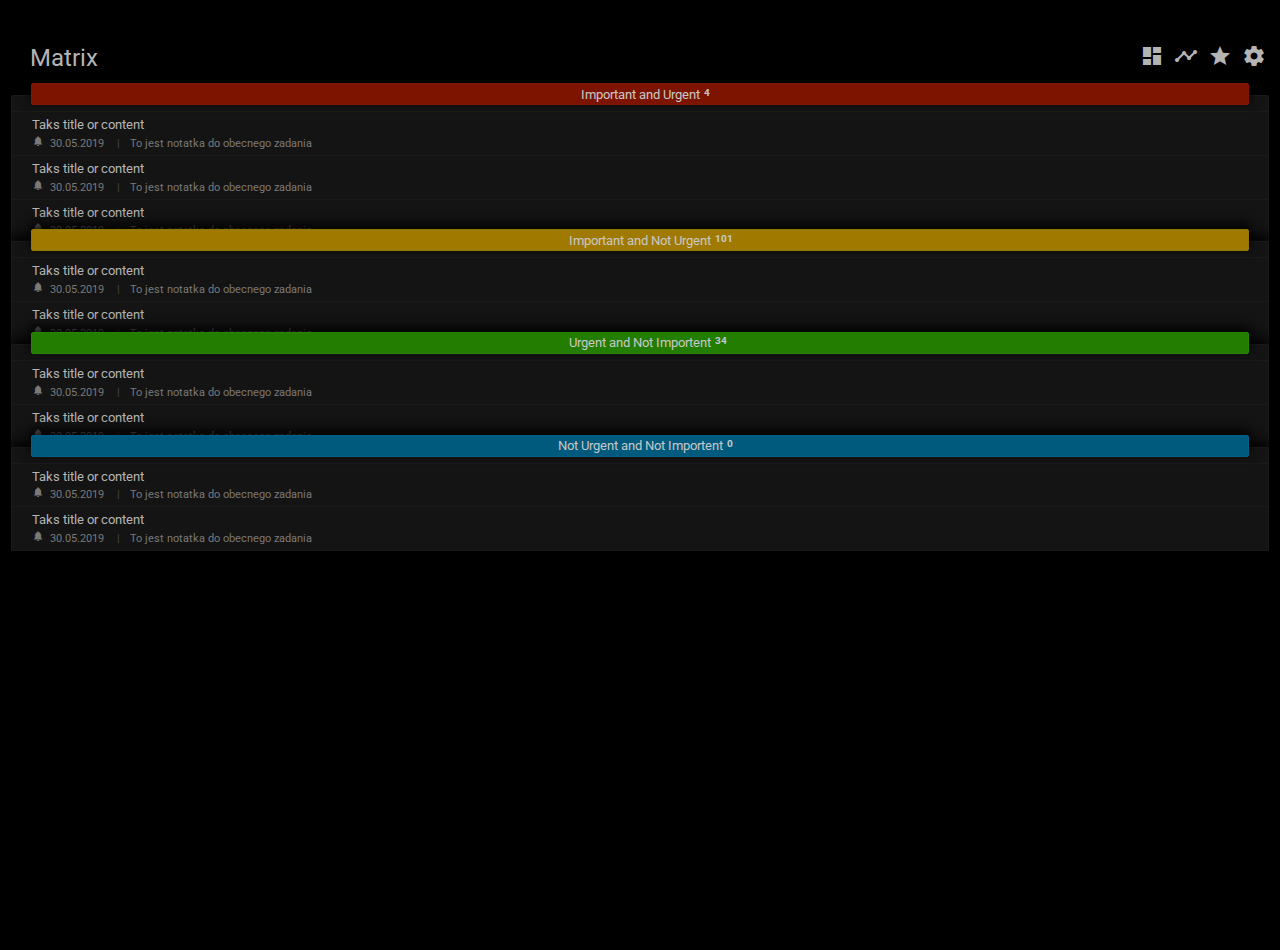
==== prototype/index.html @ 019ccda2 "Poprawki zadań" ====
<!DOCTYPE html>
<html lang="en">

<head>
    <meta charset="UTF-8">
    <meta name="viewport" content="width=device-width, initial-scale=1.0">
    <meta http-equiv="X-UA-Compatible" content="ie=edge">
    <link href="https://fonts.googleapis.com/css?family=Leckerli+One|Roboto:400,700|Material+Icons" rel="stylesheet">
    <link rel="stylesheet" href="./scc/styles.css">
    <title>Document</title>
</head>

<body>

    <div class="app">
        <div class="header">
            <h2 class="page_title ">Matrix</h2>
            <div class="menu">
                <div class="menu_item">
                    <span class="material-icons">dashboard</span>
                </div>
                <div class="menu_item">
                    <span class="material-icons">timeline</span>
                </div>
                <div class="menu_item">
                    <span class="material-icons">star</span>
                </div>
                <div class="menu_item">
                    <span class="material-icons">settings</span>
                </div>
            </div>
        </div>

        <div class="content">
            <div class="task_section iau">
                <div class="task_section_wrapper">
                    <div class="task_section_title">
                        <span>Important and Urgent <b>4</b></span>
                    </div>
                    <div class="task_section_content">

                        <div>

                            <div class="task">
                                <div class="task_root">
                                    <div class="task_title">
                                        <span>Taks title or content</span>
                                    </div>
                                    <div class="task_descriptions">
                                        <div class="task_date">
                                            <span class="material-icons ring">notifications</span>
                                            <span class="date">30.05.2019</span>
                                            <span class="separator">|</span>
                                        </div>
                                        <div class="total_note">
                                            To jest notatka do obecnego zadania
                                        </div>
                                    </div>
                                </div>
                                <!-- <div class="task-actions">
                                            Actions
                                        </div> -->
                            </div>

                            <div class="task">
                                <div class="task_root">
                                    <div class="task_title">
                                        <span>Taks title or content</span>
                                    </div>
                                    <div class="task_descriptions">
                                        <div class="task_date">
                                            <span class="material-icons ring">notifications</span>
                                            <span class="date">30.05.2019</span>
                                            <span class="separator">|</span>
                                        </div>
                                        <div class="total_note">
                                            To jest notatka do obecnego zadania
                                        </div>
                                    </div>
                                </div>
                                <!-- <div class="task-actions">
                                                Actions
                                            </div> -->
                            </div>

                            <div class="task">
                                <div class="task_root">
                                    <div class="task_title">
                                        <span>Taks title or content</span>
                                    </div>
                                    <div class="task_descriptions">
                                        <div class="task_date">
                                            <span class="material-icons ring">notifications</span>
                                            <span class="date">30.05.2019</span>
                                            <span class="separator">|</span>
                                        </div>
                                        <div class="total_note">
                                            To jest notatka do obecnego zadania
                                        </div>
                                    </div>
                                </div>
                                <!-- <div class="task-actions">
                                                Actions
                                            </div> -->
                            </div>

                        </div>

                    </div>
                </div>
            </div>

            <div class="task_section ianu">
                <div class="task_section_wrapper">
                    <div class="task_section_title">
                        <span>Important and Not Urgent <b>101</b></span>
                    </div>
                    <div class="task_section_content">

                        <div>

                            <div class="task">
                                <div class="task_root">
                                    <div class="task_title">
                                        <span>Taks title or content</span>
                                    </div>
                                    <div class="task_descriptions">
                                        <div class="task_date">
                                            <span class="material-icons ring">notifications</span>
                                            <span class="date">30.05.2019</span>
                                            <span class="separator">|</span>
                                        </div>
                                        <div class="total_note">
                                            To jest notatka do obecnego zadania
                                        </div>
                                    </div>
                                </div>
                                <!-- <div class="task-actions">
                                            Actions
                                        </div> -->
                            </div>

                            <div class="task">
                                <div class="task_root">
                                    <div class="task_title">
                                        <span>Taks title or content</span>
                                    </div>
                                    <div class="task_descriptions">
                                        <div class="task_date">
                                            <span class="material-icons ring">notifications</span>
                                            <span class="date">30.05.2019</span>
                                            <span class="separator">|</span>
                                        </div>
                                        <div class="total_note">
                                            To jest notatka do obecnego zadania
                                        </div>
                                    </div>
                                </div>
                                <!-- <div class="task-actions">
                                                Actions
                                            </div> -->
                            </div>

                        </div>

                    </div>
                </div>
            </div>

            <div class="task_section uani">
                <div class="task_section_wrapper">
                    <div class="task_section_title">
                        <span>Urgent and Not Importent <b>34</b></span>
                    </div>
                    <div class="task_section_content">

                        <div>

                            <div class="task">
                                <div class="task_root">
                                    <div class="task_title">
                                        <span>Taks title or content</span>
                                    </div>
                                    <div class="task_descriptions">
                                        <div class="task_date">
                                            <span class="material-icons ring">notifications</span>
                                            <span class="date">30.05.2019</span>
                                            <span class="separator">|</span>
                                        </div>
                                        <div class="total_note">
                                            To jest notatka do obecnego zadania
                                        </div>
                                    </div>
                                </div>
                                <!-- <div class="task-actions">
                                            Actions
                                        </div> -->
                            </div>

                            <div class="task">
                                <div class="task_root">
                                    <div class="task_title">
                                        <span>Taks title or content</span>
                                    </div>
                                    <div class="task_descriptions">
                                        <div class="task_date">
                                            <span class="material-icons ring">notifications</span>
                                            <span class="date">30.05.2019</span>
                                            <span class="separator">|</span>
                                        </div>
                                        <div class="total_note">
                                            To jest notatka do obecnego zadania
                                        </div>
                                    </div>
                                </div>
                                <!-- <div class="task-actions">
                                                Actions
                                            </div> -->
                            </div>

                        </div>

                    </div>
                </div>
            </div>

            <div class="task_section nuani">
                <div class="task_section_wrapper">
                    <div class="task_section_title">
                        <span>Not Urgent and Not Importent <b>0</b></span>
                    </div>
                    <div class="task_section_content">

                        <div>

                            <div class="task">
                                <div class="task_root">
                                    <div class="task_title">
                                        <span>Taks title or content</span>
                                    </div>
                                    <div class="task_descriptions">
                                        <div class="task_date">
                                            <span class="material-icons ring">notifications</span>
                                            <span class="date">30.05.2019</span>
                                            <span class="separator">|</span>
                                        </div>
                                        <div class="total_note">
                                            To jest notatka do obecnego zadania
                                        </div>
                                    </div>
                                </div>
                                <!-- <div class="task-actions">
                                    Actions
                                </div> -->
                            </div>

                            <div class="task">
                                <div class="task_root">
                                    <div class="task_title">
                                        <span>Taks title or content</span>
                                    </div>
                                    <div class="task_descriptions">
                                        <div class="task_date">
                                            <span class="material-icons ring">notifications</span>
                                            <span class="date">30.05.2019</span>
                                            <span class="separator">|</span>
                                        </div>
                                        <div class="total_note">
                                            To jest notatka do obecnego zadania
                                        </div>
                                    </div>
                                </div>
                                <!-- <div class="task-actions">
                                        Actions
                                    </div> -->
                            </div>

                        </div>

                    </div>
                </div>
            </div>
        </div>

        <!-- <br> -->
        <!-- <div class="content">
            
            <div class="task">
                <div class="task-color">
                </div>
                <div class="task-root">
                    <div class="task-title">
                        <span>Taks title or content</span>
                    </div>
                    <div class="task-statistics">
                        <div class="iterations">
                            Iterations <span class="iterations-value">5</span>
                        </div>
                        <div class="total-time">
                            Total time <span class="total-time-value">46 min</span>
                        </div>
                    </div>
                </div>
            </div> -->

        <!-- <div class="task">
                <div class="task-color">
                </div>
                <div class="task-root">
                    <div class="task-title">
                        <span>Taks title or content</span>
                    </div>
                    <div class="task-statistics">
                        <div class="iterations">
                            Iterations <span class="iterations-value">5</span>
                        </div>
                        <div class="total-time">
                            Total time <span class="total-time-value">46 min</span>
                        </div>
                    </div>
                </div>
                <div class="task-actions">
                    Actions
                </div>
            </div> -->

    </div>
    </div>

</body>

</html>
---- prototype/scc/styles.css ----
body {
  margin: 0;
  padding: 0; }

body {
  background: black;
  font-family: Roboto, sans-serif;
  color: #b4b4b4; }

.app {
  display: -webkit-box;
  display: -ms-flexbox;
  display: flex;
  -webkit-box-orient: vertical;
  -webkit-box-direction: normal;
      -ms-flex-direction: column;
          flex-direction: column;
  height: 100vh;
  padding: 40px 10px 10px 10px; }
  .app .header {
    display: -webkit-box;
    display: -ms-flexbox;
    display: flex;
    -webkit-box-orient: horizontal;
    -webkit-box-direction: normal;
        -ms-flex-direction: row;
            flex-direction: row;
    -webkit-box-align: end;
        -ms-flex-align: end;
            align-items: flex-end;
    -webkit-box-pack: justify;
        -ms-flex-pack: justify;
            justify-content: space-between;
    margin-bottom: 10px; }
    .app .header .page_title {
      color: #b4b4b4;
      font-weight: normal;
      font-size: 1.5rem;
      margin: 0 0 0 20px; }

.menu {
  display: -webkit-box;
  display: -ms-flexbox;
  display: flex;
  -webkit-box-orient: horizontal;
  -webkit-box-direction: normal;
      -ms-flex-direction: row;
          flex-direction: row; }
  .menu .menu_item {
    position: relative;
    display: -webkit-box;
    display: -ms-flexbox;
    display: flex;
    -webkit-box-pack: center;
        -ms-flex-pack: center;
            justify-content: center;
    -webkit-box-align: center;
        -ms-flex-align: center;
            align-items: center;
    width: 2rem;
    height: 2rem;
    margin-left: 2px;
    color: #b4b4b4;
    -webkit-transition: color 1s;
    -o-transition: color 1s;
    transition: color 1s; }
    .menu .menu_item > span {
      font-size: 1.5rem; }
    .menu .menu_item::before {
      content: "";
      width: 100%;
      height: 100%;
      background: #900000;
      position: absolute;
      bottom: 0;
      left: 0;
      opacity: 0; }
    .menu .menu_item:hover, .menu .menu_item:focus {
      color: white; }
      .menu .menu_item:hover::before, .menu .menu_item:focus::before {
        height: 3px;
        opacity: 1;
        -webkit-transition: opacity .5s, height .15s .1s;
        -o-transition: opacity .5s, height .15s .1s;
        transition: opacity .5s, height .15s .1s; }

.section-one {
  margin-top: 5px;
  margin-bottom: 10px; }
  .section-one .section-one-wrapper {
    position: relative;
    border: transparent 1px solid; }
    .section-one .section-one-wrapper .section-one-title {
      background: #801300;
      font-size: .8rem;
      color: #e6e6e6;
      height: 20px;
      border: 1px solid #881400;
      border-radius: 2px;
      display: -webkit-box;
      display: -ms-flexbox;
      display: flex;
      -webkit-box-pack: center;
          -ms-flex-pack: center;
              justify-content: center;
      -webkit-box-align: center;
          -ms-flex-align: center;
              align-items: center;
      position: absolute;
      top: 0;
      left: 20px;
      right: 20px;
      z-index: 1; }
    .section-one .section-one-wrapper .section-one-content {
      position: relative;
      background: #141414;
      border: solid 1px #1a1a1a;
      border-radius: 2px 2px 2px 2px;
      margin-top: 12px;
      font-size: .8rem;
      padding: 30px 20px 20px 20px; }
    .section-one .section-one-wrapper .section-one-footer {
      position: relative;
      bottom: 2px;
      left: 0;
      padding: 10px 20px;
      background: #1a1a1a;
      border-radius: 0 0 2px 2px; }

.task {
  margin: 0 0 -1px 0;
  padding: 5px 20px;
  background: #141414;
  border-top: solid 1px #1a1a1a;
  border-bottom: solid 1px #1a1a1a;
  border-radius: none;
  color: #b4b4b4;
  position: relative; }
  .task .task_root {
    display: -webkit-box;
    display: -ms-flexbox;
    display: flex;
    -webkit-box-orient: vertical;
    -webkit-box-direction: normal;
        -ms-flex-direction: column;
            flex-direction: column; }
    .task .task_root .task_title {
      font-size: 0.8rem; }
    .task .task_root .task_descriptions {
      display: -webkit-box;
      display: -ms-flexbox;
      display: flex;
      -webkit-box-orient: horizontal;
      -webkit-box-direction: normal;
          -ms-flex-direction: row;
              flex-direction: row;
      font-size: 0.7rem;
      color: #797979;
      margin-top: .3rem; }
      .task .task_root .task_descriptions .task_date .ring {
        font-size: 0.75rem;
        padding: 0px;
        margin: -2px 3px 0px 0px; }
      .task .task_root .task_descriptions .task_date .separator {
        margin: 1px 10px 2px 10px;
        color: #464646; }

.task_section .task_section_wrapper {
  position: relative;
  border: transparent 1px solid; }
  .task_section .task_section_wrapper .task_section_title {
    background: #505050;
    font-size: 0.8rem;
    color: #c8c8c8;
    height: 20px;
    border: 1px solid #555555;
    border-radius: 2px;
    display: -webkit-box;
    display: -ms-flexbox;
    display: flex;
    -webkit-box-pack: center;
        -ms-flex-pack: center;
            justify-content: center;
    -webkit-box-align: center;
        -ms-flex-align: center;
            align-items: center;
    position: absolute;
    top: 0;
    left: 20px;
    right: 20px;
    z-index: 1;
    -webkit-box-shadow: 0px -5px 11px 2px rgba(0, 0, 0, 0.75);
            box-shadow: 0px -5px 11px 2px rgba(0, 0, 0, 0.75);
    -webkit-transition: color 1s, background 1s, border 1s;
    -o-transition: color 1s, background 1s, border 1s;
    transition: color 1s, background 1s, border 1s; }
    .task_section .task_section_wrapper .task_section_title > span {
      position: relative; }
    .task_section .task_section_wrapper .task_section_title > span > b {
      position: absolute;
      bottom: 3px;
      right: -24px;
      width: 20px;
      font-size: 0.65rem; }
    .task_section .task_section_wrapper .task_section_title:hover {
      color: white;
      background: #737373;
      border: 1px solid #787878; }
  .task_section .task_section_wrapper .task_section_content {
    position: relative;
    background: #141414;
    border: solid 1px #1a1a1a;
    border-radius: 2px 2px 2px 2px;
    margin-top: 12px;
    font-size: 0.8rem;
    padding: 15px 0px 0px 0px;
    -webkit-box-shadow: 0px -5px 11px 2px rgba(0, 0, 0, 0.75);
            box-shadow: 0px -5px 11px 2px rgba(0, 0, 0, 0.75); }
  .task_section .task_section_wrapper .task_section_footer {
    position: relative;
    bottom: 2px;
    left: 0;
    padding: 10px 20px;
    background: #1a1a1a;
    border-radius: 0 0 2px 2px; }

.task_section.iau .task_section_wrapper {
  margin-bottom: -15px; }
  .task_section.iau .task_section_wrapper .task_section_title {
    background: #7d1400;
    border: 1px solid #871400; }
    .task_section.iau .task_section_wrapper .task_section_title:hover {
      background: #af1900;
      border: 1px solid #b91901; }
  .task_section.iau .task_section_wrapper .task_section_content {
    border-bottom: none;
    border-radius: 2px 2px 0px 0px; }

.task_section.ianu .task_section_wrapper {
  margin-bottom: -15px; }
  .task_section.ianu .task_section_wrapper .task_section_title {
    background: #a07a00;
    border: 1px solid #967a00; }
    .task_section.ianu .task_section_wrapper .task_section_title:hover {
      background: #c89a00;
      border: 1px solid #be9a00; }
  .task_section.ianu .task_section_wrapper .task_section_content {
    border-bottom: none;
    border-radius: 2px 2px 0px 0px; }

.task_section.uani .task_section_wrapper {
  margin-bottom: -15px; }
  .task_section.uani .task_section_wrapper .task_section_title {
    background: #237d00;
    border: 1px solid #268600; }
    .task_section.uani .task_section_wrapper .task_section_title:hover {
      background: #2e9b00;
      border: 1px solid #31a300; }
  .task_section.uani .task_section_wrapper .task_section_content {
    border-bottom: none;
    border-radius: 2px 2px 0px 0px; }

.task_section.nuani .task_section_wrapper .task_section_title {
  background: #005a7d;
  border: 1px solid #006086; }
  .task_section.nuani .task_section_wrapper .task_section_title:hover {
    background: #0072a0;
    border: 1px solid #0079a8; }

.task_section.nuani .task_section_wrapper .task_section_content {
  border-radius: 2px 2px 0px 0px; }

/*# sourceMappingURL=styles.css.map */
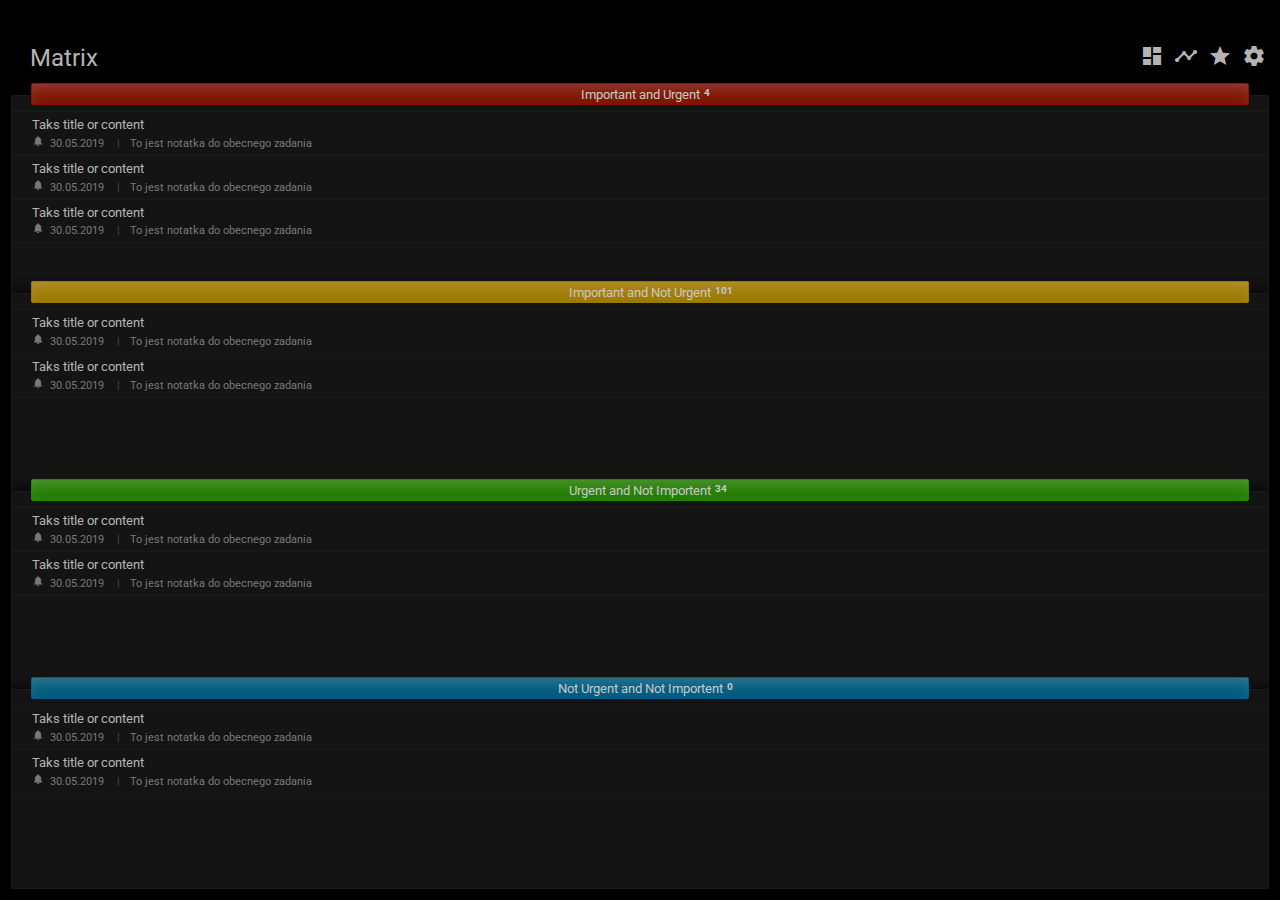
==== commit 8dfad42b: "Poprawki zadań" ====
--- a/prototype/index.html
+++ b/prototype/index.html
@@ -325,6 +325,14 @@
             </div> -->
 
     </div>
+
+    <!-- <div class="test">
+        <div class="testIn"></div>
+        <div class="testIn"></div>
+        <div class="testIn"></div>
+        <div class="testIn"></div>
+    </div> -->
+
     </div>
 
 </body>
--- a/prototype/scc/styles.css
+++ b/prototype/scc/styles.css
@@ -15,7 +15,6 @@
   -webkit-box-direction: normal;
       -ms-flex-direction: column;
           flex-direction: column;
-  height: 100vh;
   padding: 40px 10px 10px 10px; }
   .app .header {
     display: -webkit-box;
@@ -37,6 +36,15 @@
       font-weight: normal;
       font-size: 1.5rem;
       margin: 0 0 0 20px; }
+  .app .content {
+    min-height: calc(100vh - 92px);
+    display: -webkit-box;
+    display: -ms-flexbox;
+    display: flex;
+    -webkit-box-orient: vertical;
+    -webkit-box-direction: normal;
+        -ms-flex-direction: column;
+            flex-direction: column; }
 
 .menu {
   display: -webkit-box;
@@ -135,7 +143,10 @@
   border-bottom: solid 1px #1a1a1a;
   border-radius: none;
   color: #b4b4b4;
-  position: relative; }
+  position: relative;
+  -webkit-transition: background 1s, color 1s;
+  -o-transition: background 1s, color 1s;
+  transition: background 1s, color 1s; }
   .task .task_root {
     display: -webkit-box;
     display: -ms-flexbox;
@@ -145,7 +156,8 @@
         -ms-flex-direction: column;
             flex-direction: column; }
     .task .task_root .task_title {
-      font-size: 0.8rem; }
+      font-size: 0.8rem;
+      color: #b4b4b4; }
     .task .task_root .task_descriptions {
       display: -webkit-box;
       display: -ms-flexbox;
@@ -156,7 +168,7 @@
               flex-direction: row;
       font-size: 0.7rem;
       color: #797979;
-      margin-top: .3rem; }
+      margin-top: 0.3rem; }
       .task .task_root .task_descriptions .task_date .ring {
         font-size: 0.75rem;
         padding: 0px;
@@ -164,6 +176,14 @@
       .task .task_root .task_descriptions .task_date .separator {
         margin: 1px 10px 2px 10px;
         color: #464646; }
+  .task:hover {
+    background: #1e1e1e;
+    border-top: solid 1px #242424;
+    border-bottom: solid 1px #242424; }
+    .task:hover .task_root .task_title {
+      color: #bebebe; }
+    .task:hover .task_root .task_descriptions {
+      color: #838383; }
 
 .task_section .task_section_wrapper {
   position: relative;
@@ -189,8 +209,10 @@
     left: 20px;
     right: 20px;
     z-index: 1;
-    -webkit-box-shadow: 0px -5px 11px 2px rgba(0, 0, 0, 0.75);
-            box-shadow: 0px -5px 11px 2px rgba(0, 0, 0, 0.75);
+    -webkit-box-shadow: 0px -5px 11px 1px rgba(0, 0, 0, 0.75);
+            box-shadow: 0px -5px 11px 1px rgba(0, 0, 0, 0.75);
+    -webkit-box-shadow: inset 0px 10px 20px -10px rgba(255, 255, 255, 0.3);
+            box-shadow: inset 0px 10px 20px -10px rgba(255, 255, 255, 0.3);
     -webkit-transition: color 1s, background 1s, border 1s;
     -o-transition: color 1s, background 1s, border 1s;
     transition: color 1s, background 1s, border 1s; }
@@ -214,8 +236,10 @@
     margin-top: 12px;
     font-size: 0.8rem;
     padding: 15px 0px 0px 0px;
-    -webkit-box-shadow: 0px -5px 11px 2px rgba(0, 0, 0, 0.75);
-            box-shadow: 0px -5px 11px 2px rgba(0, 0, 0, 0.75); }
+    -webkit-box-shadow: 0px -4px 8px 1px rgba(0, 0, 0, 0.5);
+            box-shadow: 0px -4px 8px 1px rgba(0, 0, 0, 0.5); }
+    .task_section .task_section_wrapper .task_section_content > div {
+      height: calc((100vh - 168px)/4); }
   .task_section .task_section_wrapper .task_section_footer {
     position: relative;
     bottom: 2px;
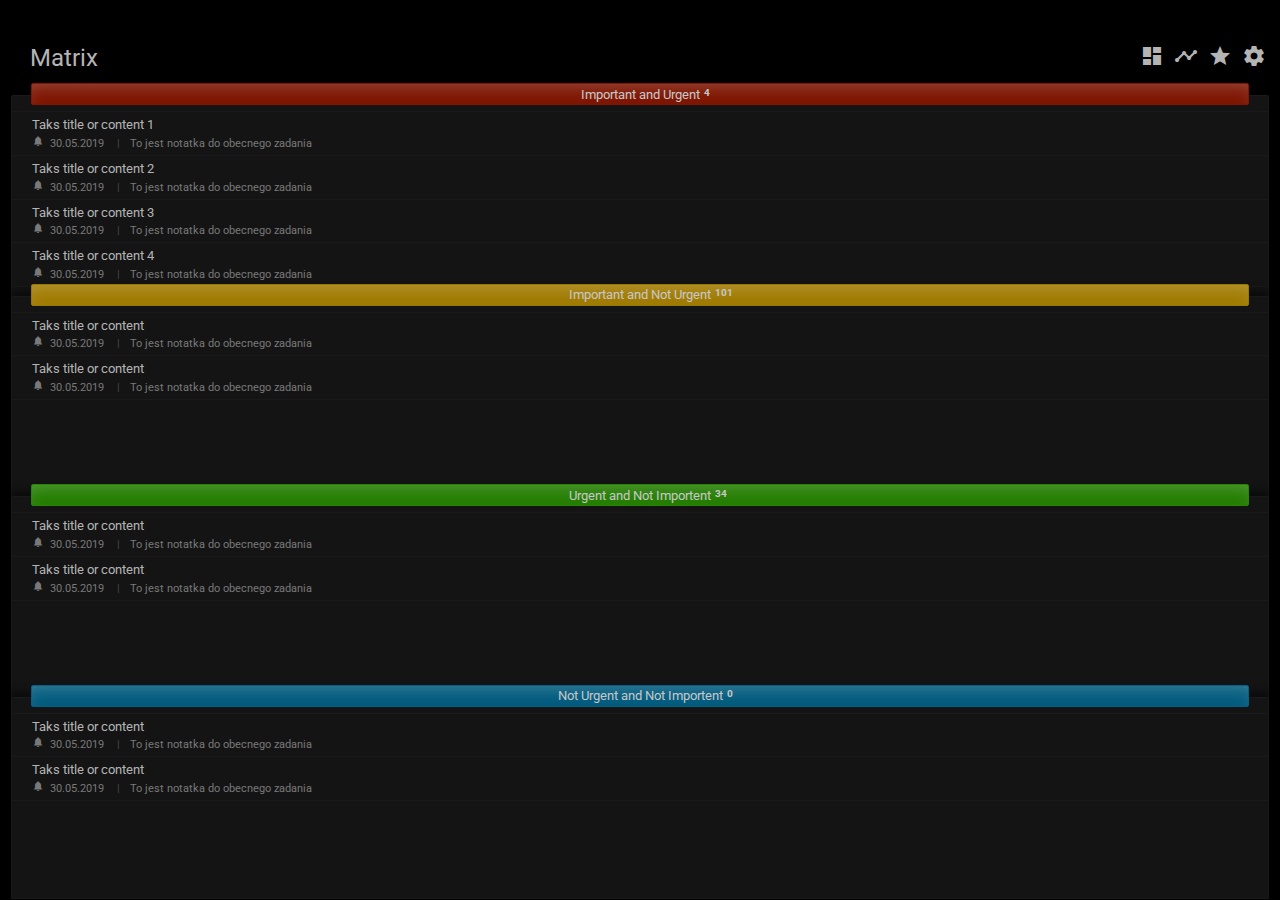
==== commit 9d96df00: "Poprawki zadań" ====
--- a/prototype/index.html
+++ b/prototype/index.html
@@ -7,7 +7,7 @@
     <meta http-equiv="X-UA-Compatible" content="ie=edge">
     <link href="https://fonts.googleapis.com/css?family=Leckerli+One|Roboto:400,700|Material+Icons" rel="stylesheet">
     <link rel="stylesheet" href="./scc/styles.css">
-    <title>Document</title>
+    <title>IKE</title>
 </head>
 
 <body>
@@ -44,7 +44,7 @@
                             <div class="task">
                                 <div class="task_root">
                                     <div class="task_title">
-                                        <span>Taks title or content</span>
+                                        <span>Taks title or content 1</span>
                                     </div>
                                     <div class="task_descriptions">
                                         <div class="task_date">
@@ -65,7 +65,7 @@
                             <div class="task">
                                 <div class="task_root">
                                     <div class="task_title">
-                                        <span>Taks title or content</span>
+                                        <span>Taks title or content 2</span>
                                     </div>
                                     <div class="task_descriptions">
                                         <div class="task_date">
@@ -86,7 +86,7 @@
                             <div class="task">
                                 <div class="task_root">
                                     <div class="task_title">
-                                        <span>Taks title or content</span>
+                                        <span>Taks title or content 3</span>
                                     </div>
                                     <div class="task_descriptions">
                                         <div class="task_date">
@@ -102,6 +102,90 @@
                                 <!-- <div class="task-actions">
                                                 Actions
                                             </div> -->
+                            </div>
+
+                            <div class="task">
+                                <div class="task_root">
+                                    <div class="task_title">
+                                        <span>Taks title or content 4</span>
+                                    </div>
+                                    <div class="task_descriptions">
+                                        <div class="task_date">
+                                            <span class="material-icons ring">notifications</span>
+                                            <span class="date">30.05.2019</span>
+                                            <span class="separator">|</span>
+                                        </div>
+                                        <div class="total_note">
+                                            To jest notatka do obecnego zadania
+                                        </div>
+                                    </div>
+                                </div>
+                                <!-- <div class="task-actions">
+                                                    Actions
+                                                </div> -->
+                            </div>
+
+                            <div class="task">
+                                <div class="task_root">
+                                    <div class="task_title">
+                                        <span>Taks title or content 5</span>
+                                    </div>
+                                    <div class="task_descriptions">
+                                        <div class="task_date">
+                                            <span class="material-icons ring">notifications</span>
+                                            <span class="date">30.05.2019</span>
+                                            <span class="separator">|</span>
+                                        </div>
+                                        <div class="total_note">
+                                            To jest notatka do obecnego zadania
+                                        </div>
+                                    </div>
+                                </div>
+                                <!-- <div class="task-actions">
+                                                        Actions
+                                                    </div> -->
+                            </div>
+
+                            <div class="task">
+                                <div class="task_root">
+                                    <div class="task_title">
+                                        <span>Taks title or content 6</span>
+                                    </div>
+                                    <div class="task_descriptions">
+                                        <div class="task_date">
+                                            <span class="material-icons ring">notifications</span>
+                                            <span class="date">30.05.2019</span>
+                                            <span class="separator">|</span>
+                                        </div>
+                                        <div class="total_note">
+                                            To jest notatka do obecnego zadania
+                                        </div>
+                                    </div>
+                                </div>
+                                <!-- <div class="task-actions">
+                                                            Actions
+                                                        </div> -->
+                            </div>
+
+                            <div class="task">
+                                <div class="task_root">
+                                    <div class="task_title">
+                                        <span>Taks title or content 7</span>
+                                    </div>
+                                    <div class="task_descriptions">
+                                        <div class="task_date">
+                                            <span class="material-icons ring">notifications</span>
+                                            <span class="date">30.05.2019</span>
+                                            <span class="separator">|</span>
+                                        </div>
+                                        <div class="total_note">
+                                            To jest notatka do obecnego zadania
+                                        </div>
+                                    </div>
+                                </div>
+                                <!-- <div class="task-actions">
+                                                                Actions
+                                                            </div> -->
                             </div>
 
                         </div>
@@ -326,13 +410,6 @@
 
     </div>
 
-    <!-- <div class="test">
-        <div class="testIn"></div>
-        <div class="testIn"></div>
-        <div class="testIn"></div>
-        <div class="testIn"></div>
-    </div> -->
-
     </div>
 
 </body>
--- a/prototype/scc/styles.css
+++ b/prototype/scc/styles.css
@@ -15,7 +15,7 @@
   -webkit-box-direction: normal;
       -ms-flex-direction: column;
           flex-direction: column;
-  padding: 40px 10px 10px 10px; }
+  padding: 40px 10px 0px 10px; }
   .app .header {
     display: -webkit-box;
     display: -ms-flexbox;
@@ -239,7 +239,7 @@
     -webkit-box-shadow: 0px -4px 8px 1px rgba(0, 0, 0, 0.5);
             box-shadow: 0px -4px 8px 1px rgba(0, 0, 0, 0.5); }
     .task_section .task_section_wrapper .task_section_content > div {
-      height: calc((100vh - 168px)/4); }
+      height: calc((100vh - 158px)/4); }
   .task_section .task_section_wrapper .task_section_footer {
     position: relative;
     bottom: 2px;
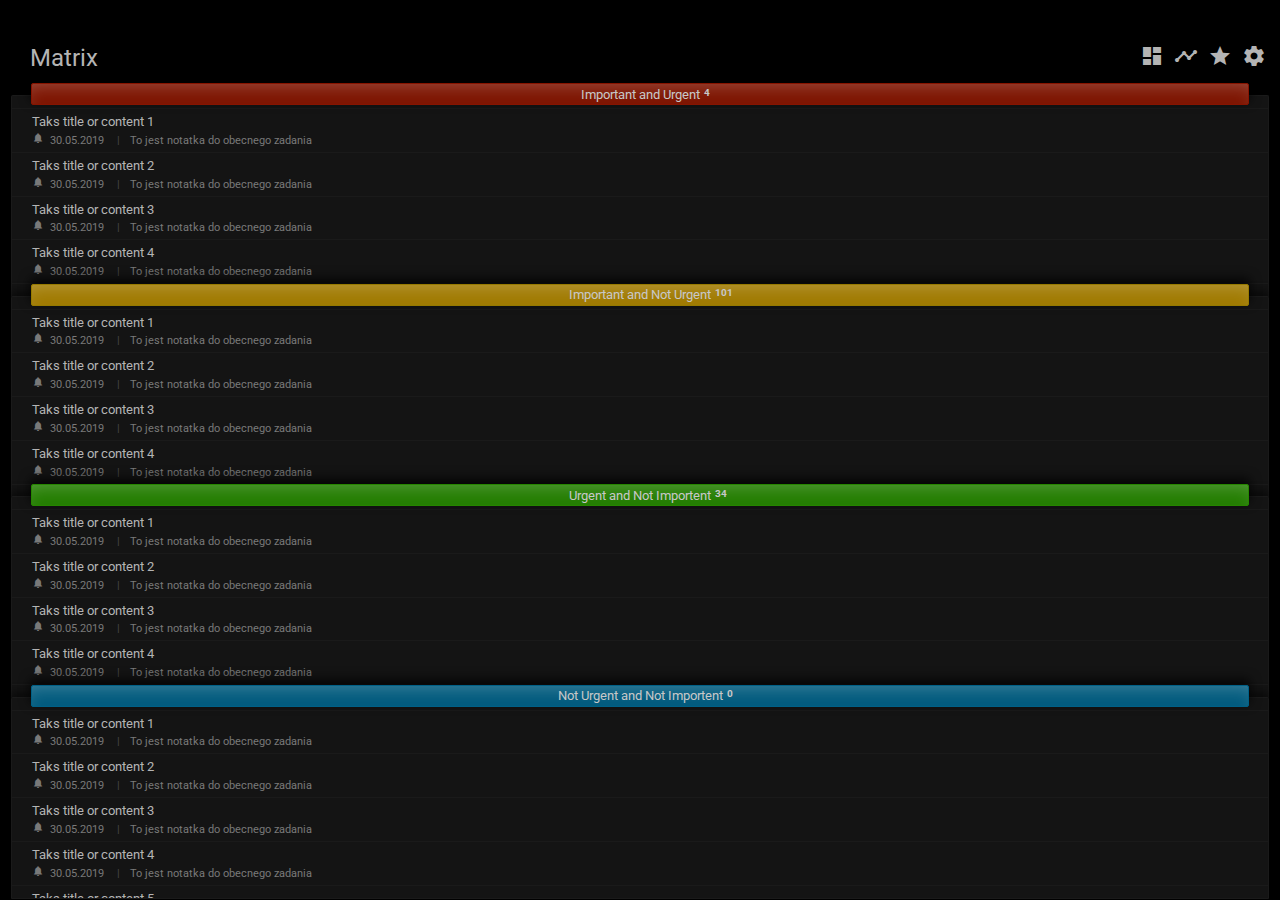
==== commit 4929c39c: "Poprawki zadań" ====
--- a/prototype/index.html
+++ b/prototype/index.html
@@ -206,43 +206,148 @@
                             <div class="task">
                                 <div class="task_root">
                                     <div class="task_title">
-                                        <span>Taks title or content</span>
-                                    </div>
-                                    <div class="task_descriptions">
-                                        <div class="task_date">
-                                            <span class="material-icons ring">notifications</span>
-                                            <span class="date">30.05.2019</span>
-                                            <span class="separator">|</span>
-                                        </div>
-                                        <div class="total_note">
-                                            To jest notatka do obecnego zadania
-                                        </div>
-                                    </div>
-                                </div>
-                                <!-- <div class="task-actions">
-                                            Actions
-                                        </div> -->
-                            </div>
-
-                            <div class="task">
-                                <div class="task_root">
-                                    <div class="task_title">
-                                        <span>Taks title or content</span>
-                                    </div>
-                                    <div class="task_descriptions">
-                                        <div class="task_date">
-                                            <span class="material-icons ring">notifications</span>
-                                            <span class="date">30.05.2019</span>
-                                            <span class="separator">|</span>
-                                        </div>
-                                        <div class="total_note">
-                                            To jest notatka do obecnego zadania
-                                        </div>
-                                    </div>
-                                </div>
-                                <!-- <div class="task-actions">
-                                                Actions
-                                            </div> -->
+                                        <span>Taks title or content 1</span>
+                                    </div>
+                                    <div class="task_descriptions">
+                                        <div class="task_date">
+                                            <span class="material-icons ring">notifications</span>
+                                            <span class="date">30.05.2019</span>
+                                            <span class="separator">|</span>
+                                        </div>
+                                        <div class="total_note">
+                                            To jest notatka do obecnego zadania
+                                        </div>
+                                    </div>
+                                </div>
+                                <!-- <div class="task-actions">
+                                                    Actions
+                                                </div> -->
+                            </div>
+
+                            <div class="task">
+                                <div class="task_root">
+                                    <div class="task_title">
+                                        <span>Taks title or content 2</span>
+                                    </div>
+                                    <div class="task_descriptions">
+                                        <div class="task_date">
+                                            <span class="material-icons ring">notifications</span>
+                                            <span class="date">30.05.2019</span>
+                                            <span class="separator">|</span>
+                                        </div>
+                                        <div class="total_note">
+                                            To jest notatka do obecnego zadania
+                                        </div>
+                                    </div>
+                                </div>
+                                <!-- <div class="task-actions">
+                                                        Actions
+                                                    </div> -->
+                            </div>
+
+                            <div class="task">
+                                <div class="task_root">
+                                    <div class="task_title">
+                                        <span>Taks title or content 3</span>
+                                    </div>
+                                    <div class="task_descriptions">
+                                        <div class="task_date">
+                                            <span class="material-icons ring">notifications</span>
+                                            <span class="date">30.05.2019</span>
+                                            <span class="separator">|</span>
+                                        </div>
+                                        <div class="total_note">
+                                            To jest notatka do obecnego zadania
+                                        </div>
+                                    </div>
+                                </div>
+                                <!-- <div class="task-actions">
+                                                        Actions
+                                                    </div> -->
+                            </div>
+
+                            <div class="task">
+                                <div class="task_root">
+                                    <div class="task_title">
+                                        <span>Taks title or content 4</span>
+                                    </div>
+                                    <div class="task_descriptions">
+                                        <div class="task_date">
+                                            <span class="material-icons ring">notifications</span>
+                                            <span class="date">30.05.2019</span>
+                                            <span class="separator">|</span>
+                                        </div>
+                                        <div class="total_note">
+                                            To jest notatka do obecnego zadania
+                                        </div>
+                                    </div>
+                                </div>
+                                <!-- <div class="task-actions">
+                                                            Actions
+                                                        </div> -->
+                            </div>
+
+                            <div class="task">
+                                <div class="task_root">
+                                    <div class="task_title">
+                                        <span>Taks title or content 5</span>
+                                    </div>
+                                    <div class="task_descriptions">
+                                        <div class="task_date">
+                                            <span class="material-icons ring">notifications</span>
+                                            <span class="date">30.05.2019</span>
+                                            <span class="separator">|</span>
+                                        </div>
+                                        <div class="total_note">
+                                            To jest notatka do obecnego zadania
+                                        </div>
+                                    </div>
+                                </div>
+                                <!-- <div class="task-actions">
+                                                                Actions
+                                                            </div> -->
+                            </div>
+
+                            <div class="task">
+                                <div class="task_root">
+                                    <div class="task_title">
+                                        <span>Taks title or content 6</span>
+                                    </div>
+                                    <div class="task_descriptions">
+                                        <div class="task_date">
+                                            <span class="material-icons ring">notifications</span>
+                                            <span class="date">30.05.2019</span>
+                                            <span class="separator">|</span>
+                                        </div>
+                                        <div class="total_note">
+                                            To jest notatka do obecnego zadania
+                                        </div>
+                                    </div>
+                                </div>
+                                <!-- <div class="task-actions">
+                                                                    Actions
+                                                                </div> -->
+                            </div>
+
+                            <div class="task">
+                                <div class="task_root">
+                                    <div class="task_title">
+                                        <span>Taks title or content 7</span>
+                                    </div>
+                                    <div class="task_descriptions">
+                                        <div class="task_date">
+                                            <span class="material-icons ring">notifications</span>
+                                            <span class="date">30.05.2019</span>
+                                            <span class="separator">|</span>
+                                        </div>
+                                        <div class="total_note">
+                                            To jest notatka do obecnego zadania
+                                        </div>
+                                    </div>
+                                </div>
+                                <!-- <div class="task-actions">
+                                                                        Actions
+                                                                    </div> -->
                             </div>
 
                         </div>
@@ -263,43 +368,148 @@
                             <div class="task">
                                 <div class="task_root">
                                     <div class="task_title">
-                                        <span>Taks title or content</span>
-                                    </div>
-                                    <div class="task_descriptions">
-                                        <div class="task_date">
-                                            <span class="material-icons ring">notifications</span>
-                                            <span class="date">30.05.2019</span>
-                                            <span class="separator">|</span>
-                                        </div>
-                                        <div class="total_note">
-                                            To jest notatka do obecnego zadania
-                                        </div>
-                                    </div>
-                                </div>
-                                <!-- <div class="task-actions">
-                                            Actions
-                                        </div> -->
-                            </div>
-
-                            <div class="task">
-                                <div class="task_root">
-                                    <div class="task_title">
-                                        <span>Taks title or content</span>
-                                    </div>
-                                    <div class="task_descriptions">
-                                        <div class="task_date">
-                                            <span class="material-icons ring">notifications</span>
-                                            <span class="date">30.05.2019</span>
-                                            <span class="separator">|</span>
-                                        </div>
-                                        <div class="total_note">
-                                            To jest notatka do obecnego zadania
-                                        </div>
-                                    </div>
-                                </div>
-                                <!-- <div class="task-actions">
-                                                Actions
-                                            </div> -->
+                                        <span>Taks title or content 1</span>
+                                    </div>
+                                    <div class="task_descriptions">
+                                        <div class="task_date">
+                                            <span class="material-icons ring">notifications</span>
+                                            <span class="date">30.05.2019</span>
+                                            <span class="separator">|</span>
+                                        </div>
+                                        <div class="total_note">
+                                            To jest notatka do obecnego zadania
+                                        </div>
+                                    </div>
+                                </div>
+                                <!-- <div class="task-actions">
+                                                    Actions
+                                                </div> -->
+                            </div>
+
+                            <div class="task">
+                                <div class="task_root">
+                                    <div class="task_title">
+                                        <span>Taks title or content 2</span>
+                                    </div>
+                                    <div class="task_descriptions">
+                                        <div class="task_date">
+                                            <span class="material-icons ring">notifications</span>
+                                            <span class="date">30.05.2019</span>
+                                            <span class="separator">|</span>
+                                        </div>
+                                        <div class="total_note">
+                                            To jest notatka do obecnego zadania
+                                        </div>
+                                    </div>
+                                </div>
+                                <!-- <div class="task-actions">
+                                                        Actions
+                                                    </div> -->
+                            </div>
+
+                            <div class="task">
+                                <div class="task_root">
+                                    <div class="task_title">
+                                        <span>Taks title or content 3</span>
+                                    </div>
+                                    <div class="task_descriptions">
+                                        <div class="task_date">
+                                            <span class="material-icons ring">notifications</span>
+                                            <span class="date">30.05.2019</span>
+                                            <span class="separator">|</span>
+                                        </div>
+                                        <div class="total_note">
+                                            To jest notatka do obecnego zadania
+                                        </div>
+                                    </div>
+                                </div>
+                                <!-- <div class="task-actions">
+                                                        Actions
+                                                    </div> -->
+                            </div>
+
+                            <div class="task">
+                                <div class="task_root">
+                                    <div class="task_title">
+                                        <span>Taks title or content 4</span>
+                                    </div>
+                                    <div class="task_descriptions">
+                                        <div class="task_date">
+                                            <span class="material-icons ring">notifications</span>
+                                            <span class="date">30.05.2019</span>
+                                            <span class="separator">|</span>
+                                        </div>
+                                        <div class="total_note">
+                                            To jest notatka do obecnego zadania
+                                        </div>
+                                    </div>
+                                </div>
+                                <!-- <div class="task-actions">
+                                                            Actions
+                                                        </div> -->
+                            </div>
+
+                            <div class="task">
+                                <div class="task_root">
+                                    <div class="task_title">
+                                        <span>Taks title or content 5</span>
+                                    </div>
+                                    <div class="task_descriptions">
+                                        <div class="task_date">
+                                            <span class="material-icons ring">notifications</span>
+                                            <span class="date">30.05.2019</span>
+                                            <span class="separator">|</span>
+                                        </div>
+                                        <div class="total_note">
+                                            To jest notatka do obecnego zadania
+                                        </div>
+                                    </div>
+                                </div>
+                                <!-- <div class="task-actions">
+                                                                Actions
+                                                            </div> -->
+                            </div>
+
+                            <div class="task">
+                                <div class="task_root">
+                                    <div class="task_title">
+                                        <span>Taks title or content 6</span>
+                                    </div>
+                                    <div class="task_descriptions">
+                                        <div class="task_date">
+                                            <span class="material-icons ring">notifications</span>
+                                            <span class="date">30.05.2019</span>
+                                            <span class="separator">|</span>
+                                        </div>
+                                        <div class="total_note">
+                                            To jest notatka do obecnego zadania
+                                        </div>
+                                    </div>
+                                </div>
+                                <!-- <div class="task-actions">
+                                                                    Actions
+                                                                </div> -->
+                            </div>
+
+                            <div class="task">
+                                <div class="task_root">
+                                    <div class="task_title">
+                                        <span>Taks title or content 7</span>
+                                    </div>
+                                    <div class="task_descriptions">
+                                        <div class="task_date">
+                                            <span class="material-icons ring">notifications</span>
+                                            <span class="date">30.05.2019</span>
+                                            <span class="separator">|</span>
+                                        </div>
+                                        <div class="total_note">
+                                            To jest notatka do obecnego zadania
+                                        </div>
+                                    </div>
+                                </div>
+                                <!-- <div class="task-actions">
+                                                                        Actions
+                                                                    </div> -->
                             </div>
 
                         </div>
@@ -320,43 +530,148 @@
                             <div class="task">
                                 <div class="task_root">
                                     <div class="task_title">
-                                        <span>Taks title or content</span>
-                                    </div>
-                                    <div class="task_descriptions">
-                                        <div class="task_date">
-                                            <span class="material-icons ring">notifications</span>
-                                            <span class="date">30.05.2019</span>
-                                            <span class="separator">|</span>
-                                        </div>
-                                        <div class="total_note">
-                                            To jest notatka do obecnego zadania
-                                        </div>
-                                    </div>
-                                </div>
-                                <!-- <div class="task-actions">
-                                    Actions
-                                </div> -->
-                            </div>
-
-                            <div class="task">
-                                <div class="task_root">
-                                    <div class="task_title">
-                                        <span>Taks title or content</span>
-                                    </div>
-                                    <div class="task_descriptions">
-                                        <div class="task_date">
-                                            <span class="material-icons ring">notifications</span>
-                                            <span class="date">30.05.2019</span>
-                                            <span class="separator">|</span>
-                                        </div>
-                                        <div class="total_note">
-                                            To jest notatka do obecnego zadania
-                                        </div>
-                                    </div>
-                                </div>
-                                <!-- <div class="task-actions">
-                                        Actions
-                                    </div> -->
+                                        <span>Taks title or content 1</span>
+                                    </div>
+                                    <div class="task_descriptions">
+                                        <div class="task_date">
+                                            <span class="material-icons ring">notifications</span>
+                                            <span class="date">30.05.2019</span>
+                                            <span class="separator">|</span>
+                                        </div>
+                                        <div class="total_note">
+                                            To jest notatka do obecnego zadania
+                                        </div>
+                                    </div>
+                                </div>
+                                <!-- <div class="task-actions">
+                                                    Actions
+                                                </div> -->
+                            </div>
+
+                            <div class="task">
+                                <div class="task_root">
+                                    <div class="task_title">
+                                        <span>Taks title or content 2</span>
+                                    </div>
+                                    <div class="task_descriptions">
+                                        <div class="task_date">
+                                            <span class="material-icons ring">notifications</span>
+                                            <span class="date">30.05.2019</span>
+                                            <span class="separator">|</span>
+                                        </div>
+                                        <div class="total_note">
+                                            To jest notatka do obecnego zadania
+                                        </div>
+                                    </div>
+                                </div>
+                                <!-- <div class="task-actions">
+                                                        Actions
+                                                    </div> -->
+                            </div>
+
+                            <div class="task">
+                                <div class="task_root">
+                                    <div class="task_title">
+                                        <span>Taks title or content 3</span>
+                                    </div>
+                                    <div class="task_descriptions">
+                                        <div class="task_date">
+                                            <span class="material-icons ring">notifications</span>
+                                            <span class="date">30.05.2019</span>
+                                            <span class="separator">|</span>
+                                        </div>
+                                        <div class="total_note">
+                                            To jest notatka do obecnego zadania
+                                        </div>
+                                    </div>
+                                </div>
+                                <!-- <div class="task-actions">
+                                                        Actions
+                                                    </div> -->
+                            </div>
+
+                            <div class="task">
+                                <div class="task_root">
+                                    <div class="task_title">
+                                        <span>Taks title or content 4</span>
+                                    </div>
+                                    <div class="task_descriptions">
+                                        <div class="task_date">
+                                            <span class="material-icons ring">notifications</span>
+                                            <span class="date">30.05.2019</span>
+                                            <span class="separator">|</span>
+                                        </div>
+                                        <div class="total_note">
+                                            To jest notatka do obecnego zadania
+                                        </div>
+                                    </div>
+                                </div>
+                                <!-- <div class="task-actions">
+                                                            Actions
+                                                        </div> -->
+                            </div>
+
+                            <div class="task">
+                                <div class="task_root">
+                                    <div class="task_title">
+                                        <span>Taks title or content 5</span>
+                                    </div>
+                                    <div class="task_descriptions">
+                                        <div class="task_date">
+                                            <span class="material-icons ring">notifications</span>
+                                            <span class="date">30.05.2019</span>
+                                            <span class="separator">|</span>
+                                        </div>
+                                        <div class="total_note">
+                                            To jest notatka do obecnego zadania
+                                        </div>
+                                    </div>
+                                </div>
+                                <!-- <div class="task-actions">
+                                                                Actions
+                                                            </div> -->
+                            </div>
+
+                            <div class="task">
+                                <div class="task_root">
+                                    <div class="task_title">
+                                        <span>Taks title or content 6</span>
+                                    </div>
+                                    <div class="task_descriptions">
+                                        <div class="task_date">
+                                            <span class="material-icons ring">notifications</span>
+                                            <span class="date">30.05.2019</span>
+                                            <span class="separator">|</span>
+                                        </div>
+                                        <div class="total_note">
+                                            To jest notatka do obecnego zadania
+                                        </div>
+                                    </div>
+                                </div>
+                                <!-- <div class="task-actions">
+                                                                    Actions
+                                                                </div> -->
+                            </div>
+
+                            <div class="task">
+                                <div class="task_root">
+                                    <div class="task_title">
+                                        <span>Taks title or content 7</span>
+                                    </div>
+                                    <div class="task_descriptions">
+                                        <div class="task_date">
+                                            <span class="material-icons ring">notifications</span>
+                                            <span class="date">30.05.2019</span>
+                                            <span class="separator">|</span>
+                                        </div>
+                                        <div class="total_note">
+                                            To jest notatka do obecnego zadania
+                                        </div>
+                                    </div>
+                                </div>
+                                <!-- <div class="task-actions">
+                                                                        Actions
+                                                                    </div> -->
                             </div>
 
                         </div>
--- a/prototype/scc/styles.css
+++ b/prototype/scc/styles.css
@@ -209,10 +209,8 @@
     left: 20px;
     right: 20px;
     z-index: 1;
-    -webkit-box-shadow: 0px -5px 11px 1px rgba(0, 0, 0, 0.75);
-            box-shadow: 0px -5px 11px 1px rgba(0, 0, 0, 0.75);
-    -webkit-box-shadow: inset 0px 10px 20px -10px rgba(255, 255, 255, 0.3);
-            box-shadow: inset 0px 10px 20px -10px rgba(255, 255, 255, 0.3);
+    -webkit-box-shadow: 0px -5px 11px 1px rgba(0, 0, 0, 0.75), inset 0px 10px 20px -10px rgba(255, 255, 255, 0.3);
+            box-shadow: 0px -5px 11px 1px rgba(0, 0, 0, 0.75), inset 0px 10px 20px -10px rgba(255, 255, 255, 0.3);
     -webkit-transition: color 1s, background 1s, border 1s;
     -o-transition: color 1s, background 1s, border 1s;
     transition: color 1s, background 1s, border 1s; }
@@ -235,11 +233,12 @@
     border-radius: 2px 2px 2px 2px;
     margin-top: 12px;
     font-size: 0.8rem;
-    padding: 15px 0px 0px 0px;
     -webkit-box-shadow: 0px -4px 8px 1px rgba(0, 0, 0, 0.5);
             box-shadow: 0px -4px 8px 1px rgba(0, 0, 0, 0.5); }
     .task_section .task_section_wrapper .task_section_content > div {
-      height: calc((100vh - 158px)/4); }
+      padding: 12px 0px 17px 0px;
+      overflow-y: scroll;
+      height: calc((100vh - 214px) / 4); }
   .task_section .task_section_wrapper .task_section_footer {
     position: relative;
     bottom: 2px;
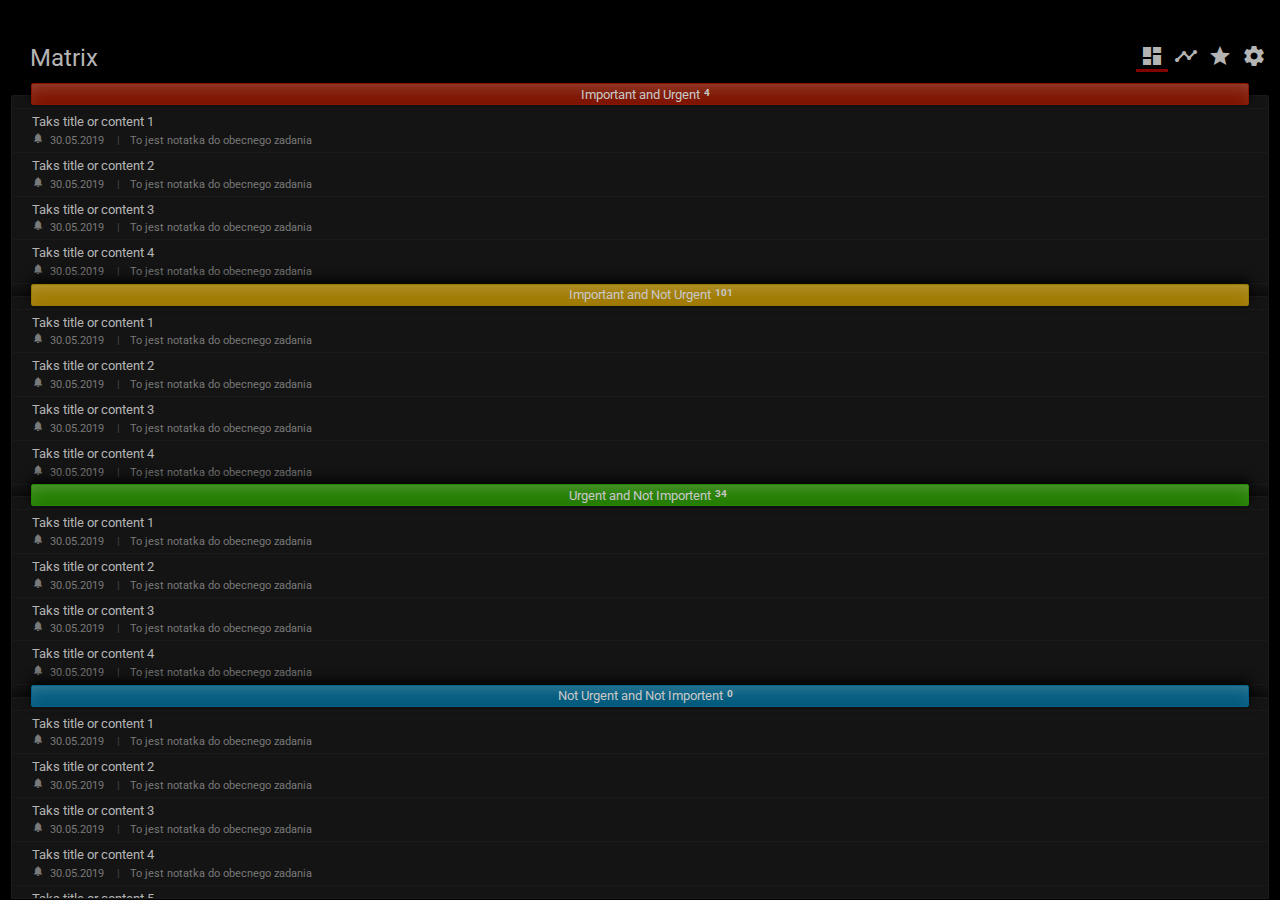
==== commit d7717fde: "Menu - rozbudowa" ====
--- a/prototype/index.html
+++ b/prototype/index.html
@@ -16,18 +16,22 @@
         <div class="header">
             <h2 class="page_title ">Matrix</h2>
             <div class="menu">
-                <div class="menu_item">
+                <input type="radio" name="menu_top" id="radio_item_01" checked>
+                <label class="menu_item" id="menu_item_01" for="radio_item_01">
                     <span class="material-icons">dashboard</span>
-                </div>
-                <div class="menu_item">
+                </label>
+                <input type="radio" name="menu_top" id="radio_item_02">
+                <label class="menu_item" id="menu_item_02" for="radio_item_02">
                     <span class="material-icons">timeline</span>
-                </div>
-                <div class="menu_item">
+                </label>
+                <input type="radio" name="menu_top" id="radio_item_03">
+                <label class="menu_item" id="menu_item_03" for="radio_item_03">
                     <span class="material-icons">star</span>
-                </div>
-                <div class="menu_item">
+                </label>
+                <input type="radio" name="menu_top" id="radio_item_04">
+                <label class="menu_item" id="menu_item_04" for="radio_item_04">
                     <span class="material-icons">settings</span>
-                </div>
+                </label>
             </div>
         </div>
 
--- a/prototype/scc/styles.css
+++ b/prototype/scc/styles.css
@@ -54,6 +54,17 @@
   -webkit-box-direction: normal;
       -ms-flex-direction: row;
           flex-direction: row; }
+  .menu input {
+    display: none; }
+  .menu #radio_item_01:checked + #menu_item_01::before,
+  .menu #radio_item_02:checked + #menu_item_02::before,
+  .menu #radio_item_03:checked + #menu_item_03::before,
+  .menu #radio_item_04:checked + #menu_item_04::before {
+    height: 3px;
+    opacity: 1;
+    -webkit-transition: opacity 0.5s, height 0.15s 0.1s;
+    -o-transition: opacity 0.5s, height 0.15s 0.1s;
+    transition: opacity 0.5s, height 0.15s 0.1s; }
   .menu .menu_item {
     position: relative;
     display: -webkit-box;
@@ -85,12 +96,6 @@
       opacity: 0; }
     .menu .menu_item:hover, .menu .menu_item:focus {
       color: white; }
-      .menu .menu_item:hover::before, .menu .menu_item:focus::before {
-        height: 3px;
-        opacity: 1;
-        -webkit-transition: opacity .5s, height .15s .1s;
-        -o-transition: opacity .5s, height .15s .1s;
-        transition: opacity .5s, height .15s .1s; }
 
 .section-one {
   margin-top: 5px;
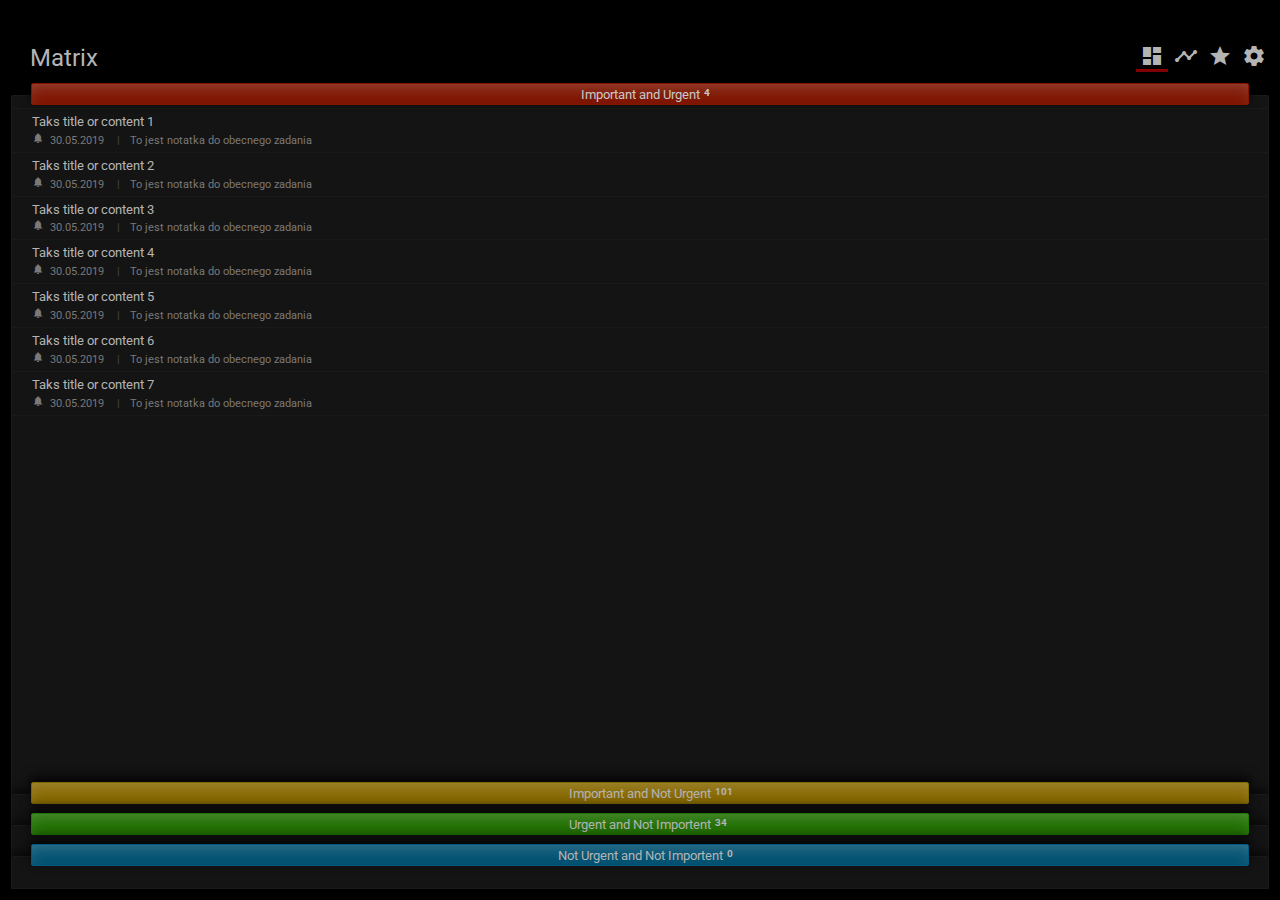
==== commit 0a64114c: "Zadania - zakładki" ====
--- a/prototype/index.html
+++ b/prototype/index.html
@@ -37,13 +37,15 @@
 
         <div class="content">
             <div class="task_section iau">
-                <div class="task_section_wrapper">
-                    <div class="task_section_title">
+                <div class="task_section_wrapper task_section_wrapper_01">
+                    <input type="radio" name="tasks_groups" id="tasks_group_01" checked>
+                    <label class="task_section_title task_section_title_01" for="tasks_group_01">
                         <span>Important and Urgent <b>4</b></span>
-                    </div>
+                    </label>
                     <div class="task_section_content">
 
-                        <div>
+                        <!-- <input type="radio" name="tasks_groups" id="tasks_group_01" checked> -->
+                        <div class="tasks_list tasks_group_01">
 
                             <div class="task">
                                 <div class="task_root">
@@ -200,12 +202,13 @@
 
             <div class="task_section ianu">
                 <div class="task_section_wrapper">
-                    <div class="task_section_title">
+                    <input type="radio" name="tasks_groups" id="tasks_group_02">
+                    <label class="task_section_title" for="tasks_group_02">
                         <span>Important and Not Urgent <b>101</b></span>
-                    </div>
+                    </label>
                     <div class="task_section_content">
 
-                        <div>
+                        <div class="tasks_list tasks_group_02">
 
                             <div class="task">
                                 <div class="task_root">
@@ -362,12 +365,13 @@
 
             <div class="task_section uani">
                 <div class="task_section_wrapper">
-                    <div class="task_section_title">
+                    <input type="radio" name="tasks_groups" id="tasks_group_03">
+                    <label class="task_section_title" for="tasks_group_03">
                         <span>Urgent and Not Importent <b>34</b></span>
-                    </div>
+                    </label>
                     <div class="task_section_content">
 
-                        <div>
+                        <div class="tasks_list tasks_group_03">
 
                             <div class="task">
                                 <div class="task_root">
@@ -524,12 +528,13 @@
 
             <div class="task_section nuani">
                 <div class="task_section_wrapper">
-                    <div class="task_section_title">
+                    <input type="radio" name="tasks_groups" id="tasks_group_04">
+                    <label class="task_section_title" for="tasks_group_04">
                         <span>Not Urgent and Not Importent <b>0</b></span>
-                    </div>
+                    </label>
                     <div class="task_section_content">
 
-                        <div>
+                        <div class="tasks_list tasks_group_04">
 
                             <div class="task">
                                 <div class="task_root">
--- a/prototype/scc/styles.css
+++ b/prototype/scc/styles.css
@@ -196,7 +196,7 @@
   .task_section .task_section_wrapper .task_section_title {
     background: #505050;
     font-size: 0.8rem;
-    color: #c8c8c8;
+    color: #b4b4b4;
     height: 20px;
     border: 1px solid #555555;
     border-radius: 2px;
@@ -240,10 +240,14 @@
     font-size: 0.8rem;
     -webkit-box-shadow: 0px -4px 8px 1px rgba(0, 0, 0, 0.5);
             box-shadow: 0px -4px 8px 1px rgba(0, 0, 0, 0.5); }
-    .task_section .task_section_wrapper .task_section_content > div {
+    .task_section .task_section_wrapper .task_section_content .tasks_list {
       padding: 12px 0px 17px 0px;
       overflow-y: scroll;
-      height: calc((100vh - 214px) / 4); }
+      height: 2px;
+      opacity: 0;
+      -webkit-transition: height 0.5s, opacity 0.3s 0.1s;
+      -o-transition: height 0.5s, opacity 0.3s 0.1s;
+      transition: height 0.5s, opacity 0.3s 0.1s; }
   .task_section .task_section_wrapper .task_section_footer {
     position: relative;
     bottom: 2px;
@@ -254,9 +258,21 @@
 
 .task_section.iau .task_section_wrapper {
   margin-bottom: -15px; }
+  .task_section.iau .task_section_wrapper input {
+    display: none; }
+    .task_section.iau .task_section_wrapper input:checked + .task_section_title {
+      background: #7d1400;
+      border: 1px solid #871400;
+      color: #c8c8c8; }
+      .task_section.iau .task_section_wrapper input:checked + .task_section_title:hover {
+        background: #af1900;
+        border: 1px solid #b91901; }
+    .task_section.iau .task_section_wrapper input:checked ~ .task_section_content > div {
+      height: calc(100vh - 230px);
+      opacity: 1; }
   .task_section.iau .task_section_wrapper .task_section_title {
-    background: #7d1400;
-    border: 1px solid #871400; }
+    background: #640f00;
+    border: 1px solid #6e0f00; }
     .task_section.iau .task_section_wrapper .task_section_title:hover {
       background: #af1900;
       border: 1px solid #b91901; }
@@ -266,9 +282,21 @@
 
 .task_section.ianu .task_section_wrapper {
   margin-bottom: -15px; }
+  .task_section.ianu .task_section_wrapper input {
+    display: none; }
+    .task_section.ianu .task_section_wrapper input:checked + .task_section_title {
+      background: #a07a00;
+      border: 1px solid #967a00;
+      color: #c8c8c8; }
+      .task_section.ianu .task_section_wrapper input:checked + .task_section_title:hover {
+        background: #c89a00;
+        border: 1px solid #be9a00; }
+    .task_section.ianu .task_section_wrapper input:checked ~ .task_section_content > div {
+      height: calc(100vh - 230px);
+      opacity: 1; }
   .task_section.ianu .task_section_wrapper .task_section_title {
-    background: #a07a00;
-    border: 1px solid #967a00; }
+    background: #876800;
+    border: 1px solid #7d6800; }
     .task_section.ianu .task_section_wrapper .task_section_title:hover {
       background: #c89a00;
       border: 1px solid #be9a00; }
@@ -278,9 +306,21 @@
 
 .task_section.uani .task_section_wrapper {
   margin-bottom: -15px; }
+  .task_section.uani .task_section_wrapper input {
+    display: none; }
+    .task_section.uani .task_section_wrapper input:checked + .task_section_title {
+      background: #237d00;
+      border: 1px solid #268600;
+      color: #c8c8c8; }
+      .task_section.uani .task_section_wrapper input:checked + .task_section_title:hover {
+        background: #2e9b00;
+        border: 1px solid #31a300; }
+    .task_section.uani .task_section_wrapper input:checked ~ .task_section_content > div {
+      height: calc(100vh - 230px);
+      opacity: 1; }
   .task_section.uani .task_section_wrapper .task_section_title {
-    background: #237d00;
-    border: 1px solid #268600; }
+    background: #1f6e00;
+    border: 1px solid #217500; }
     .task_section.uani .task_section_wrapper .task_section_title:hover {
       background: #2e9b00;
       border: 1px solid #31a300; }
@@ -288,9 +328,22 @@
     border-bottom: none;
     border-radius: 2px 2px 0px 0px; }
 
+.task_section.nuani .task_section_wrapper input {
+  display: none; }
+  .task_section.nuani .task_section_wrapper input:checked + .task_section_title {
+    background: #005a7d;
+    border: 1px solid #006086;
+    color: #c8c8c8; }
+    .task_section.nuani .task_section_wrapper input:checked + .task_section_title:hover {
+      background: #0072a0;
+      border: 1px solid #0079a8; }
+  .task_section.nuani .task_section_wrapper input:checked ~ .task_section_content > div {
+    height: calc(100vh - 230px);
+    opacity: 1; }
+
 .task_section.nuani .task_section_wrapper .task_section_title {
-  background: #005a7d;
-  border: 1px solid #006086; }
+  background: #005070;
+  border: 1px solid #00587a; }
   .task_section.nuani .task_section_wrapper .task_section_title:hover {
     background: #0072a0;
     border: 1px solid #0079a8; }
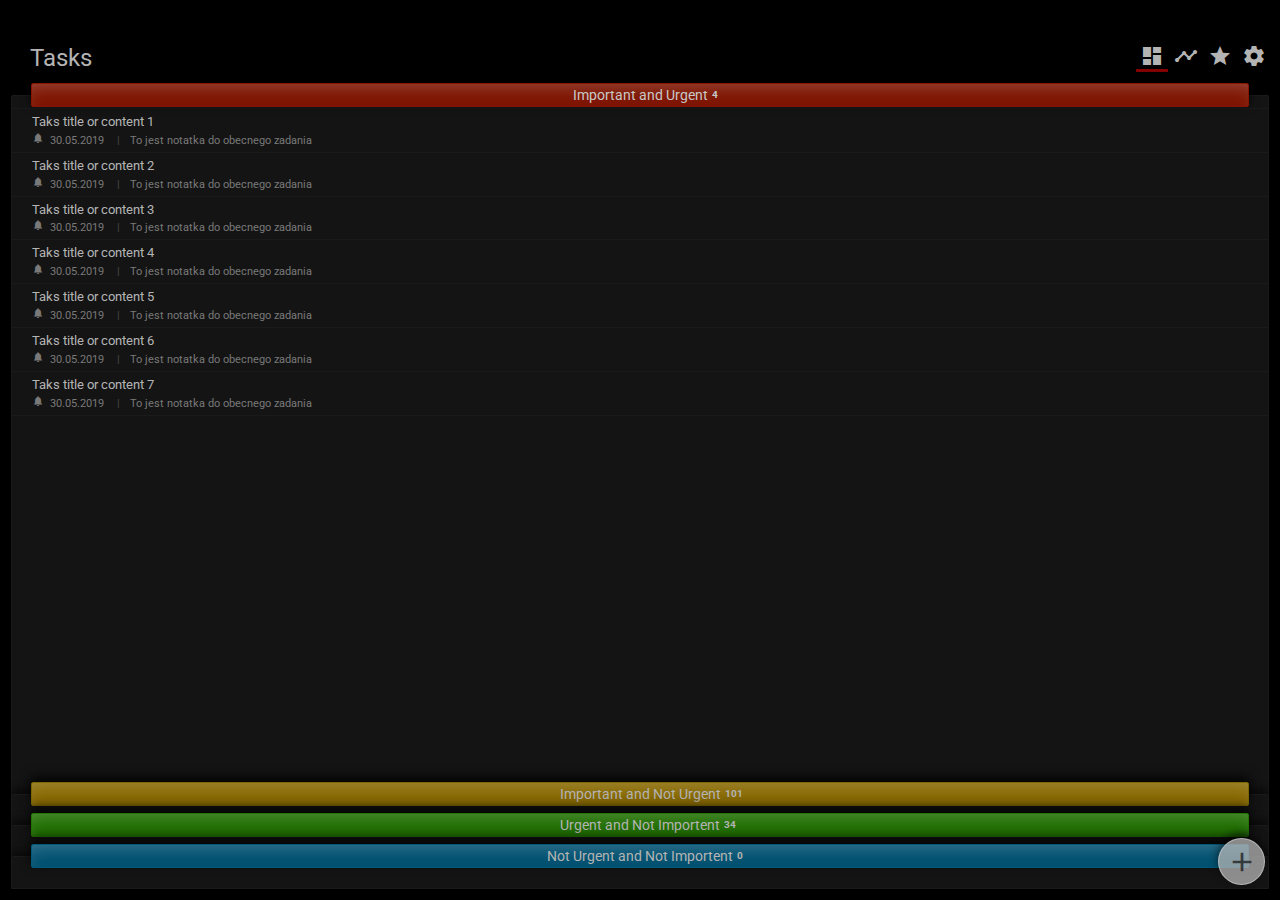
==== commit 602583df: "Przycisk nowego zadania" ====
--- a/prototype/index.html
+++ b/prototype/index.html
@@ -12,9 +12,10 @@
 
 <body>
 
+    <input type="checkbox" id="add_task_button">
     <div class="app">
         <div class="header">
-            <h2 class="page_title ">Matrix</h2>
+            <h2 class="page_title ">Tasks</h2>
             <div class="menu">
                 <input type="radio" name="menu_top" id="radio_item_01" checked>
                 <label class="menu_item" id="menu_item_01" for="radio_item_01">
@@ -690,51 +691,11 @@
             </div>
         </div>
 
-        <!-- <br> -->
-        <!-- <div class="content">
-            
-            <div class="task">
-                <div class="task-color">
-                </div>
-                <div class="task-root">
-                    <div class="task-title">
-                        <span>Taks title or content</span>
-                    </div>
-                    <div class="task-statistics">
-                        <div class="iterations">
-                            Iterations <span class="iterations-value">5</span>
-                        </div>
-                        <div class="total-time">
-                            Total time <span class="total-time-value">46 min</span>
-                        </div>
-                    </div>
-                </div>
-            </div> -->
-
-        <!-- <div class="task">
-                <div class="task-color">
-                </div>
-                <div class="task-root">
-                    <div class="task-title">
-                        <span>Taks title or content</span>
-                    </div>
-                    <div class="task-statistics">
-                        <div class="iterations">
-                            Iterations <span class="iterations-value">5</span>
-                        </div>
-                        <div class="total-time">
-                            Total time <span class="total-time-value">46 min</span>
-                        </div>
-                    </div>
-                </div>
-                <div class="task-actions">
-                    Actions
-                </div>
-            </div> -->
-
     </div>
 
-    </div>
+    <label class="add_task" for="add_task_button">
+            <span class="material-icons">add</span>
+        </label>
 
 </body>
 
--- a/prototype/scc/styles.css
+++ b/prototype/scc/styles.css
@@ -15,7 +15,12 @@
   -webkit-box-direction: normal;
       -ms-flex-direction: column;
           flex-direction: column;
-  padding: 40px 10px 0px 10px; }
+  padding: 40px 10px 0px 10px;
+  -webkit-transition: -webkit-filter .4s;
+  transition: -webkit-filter .4s;
+  -o-transition: filter .4s;
+  transition: filter .4s;
+  transition: filter .4s, -webkit-filter .4s; }
   .app .header {
     display: -webkit-box;
     display: -ms-flexbox;
@@ -84,7 +89,10 @@
     -o-transition: color 1s;
     transition: color 1s; }
     .menu .menu_item > span {
-      font-size: 1.5rem; }
+      font-size: 1.5rem;
+      -webkit-transition: font-size .5s;
+      -o-transition: font-size .5s;
+      transition: font-size .5s; }
     .menu .menu_item::before {
       content: "";
       width: 100%;
@@ -96,6 +104,8 @@
       opacity: 0; }
     .menu .menu_item:hover, .menu .menu_item:focus {
       color: white; }
+      .menu .menu_item:hover > span, .menu .menu_item:focus > span {
+        font-size: 1.75rem; }
 
 .section-one {
   margin-top: 5px;
@@ -195,9 +205,9 @@
   border: transparent 1px solid; }
   .task_section .task_section_wrapper .task_section_title {
     background: #505050;
-    font-size: 0.8rem;
+    font-size: 0.9rem;
     color: #b4b4b4;
-    height: 20px;
+    height: 22px;
     border: 1px solid #555555;
     border-radius: 2px;
     display: -webkit-box;
@@ -351,4 +361,55 @@
 .task_section.nuani .task_section_wrapper .task_section_content {
   border-radius: 2px 2px 0px 0px; }
 
+.add_task {
+  position: absolute;
+  height: 45px;
+  width: 45px;
+  background: #b4b4b4c0;
+  border: solid 1px #c7c7c7bb;
+  border-radius: 50%;
+  bottom: 15px;
+  right: 15px;
+  z-index: 2;
+  -webkit-box-shadow: 0px -4px 8px 1px rgba(0, 0, 0, 0.5);
+          box-shadow: 0px -4px 8px 1px rgba(0, 0, 0, 0.5);
+  -webkit-transition: background 0.4s, border 0.4s;
+  -o-transition: background 0.4s, border 0.4s;
+  transition: background 0.4s, border 0.4s; }
+  .add_task > span {
+    height: 100%;
+    width: 100%;
+    display: -webkit-box;
+    display: -ms-flexbox;
+    display: flex;
+    -webkit-box-pack: center;
+        -ms-flex-pack: center;
+            justify-content: center;
+    -webkit-box-align: center;
+        -ms-flex-align: center;
+            align-items: center;
+    font-size: 2rem;
+    color: #141414be;
+    -webkit-transition: font-size 0.4s linear, color 0.4s;
+    -o-transition: font-size 0.4s linear, color 0.4s;
+    transition: font-size 0.4s linear, color 0.4s; }
+  .add_task:hover {
+    background: #b4b4b4;
+    border: solid 1px #c7c7c7; }
+    .add_task:hover > span {
+      font-size: 2.5rem;
+      color: #141414; }
+
+#add_task_button {
+  display: none; }
+  #add_task_button:checked + .app {
+    -webkit-filter: blur(4px);
+            filter: blur(4px);
+    pointer-events: none; }
+  #add_task_button:checked ~ .add_task {
+    background: #b4b4b4;
+    border: solid 1px #c7c7c7; }
+    #add_task_button:checked ~ .add_task > span {
+      color: #141414; }
+
 /*# sourceMappingURL=styles.css.map */
